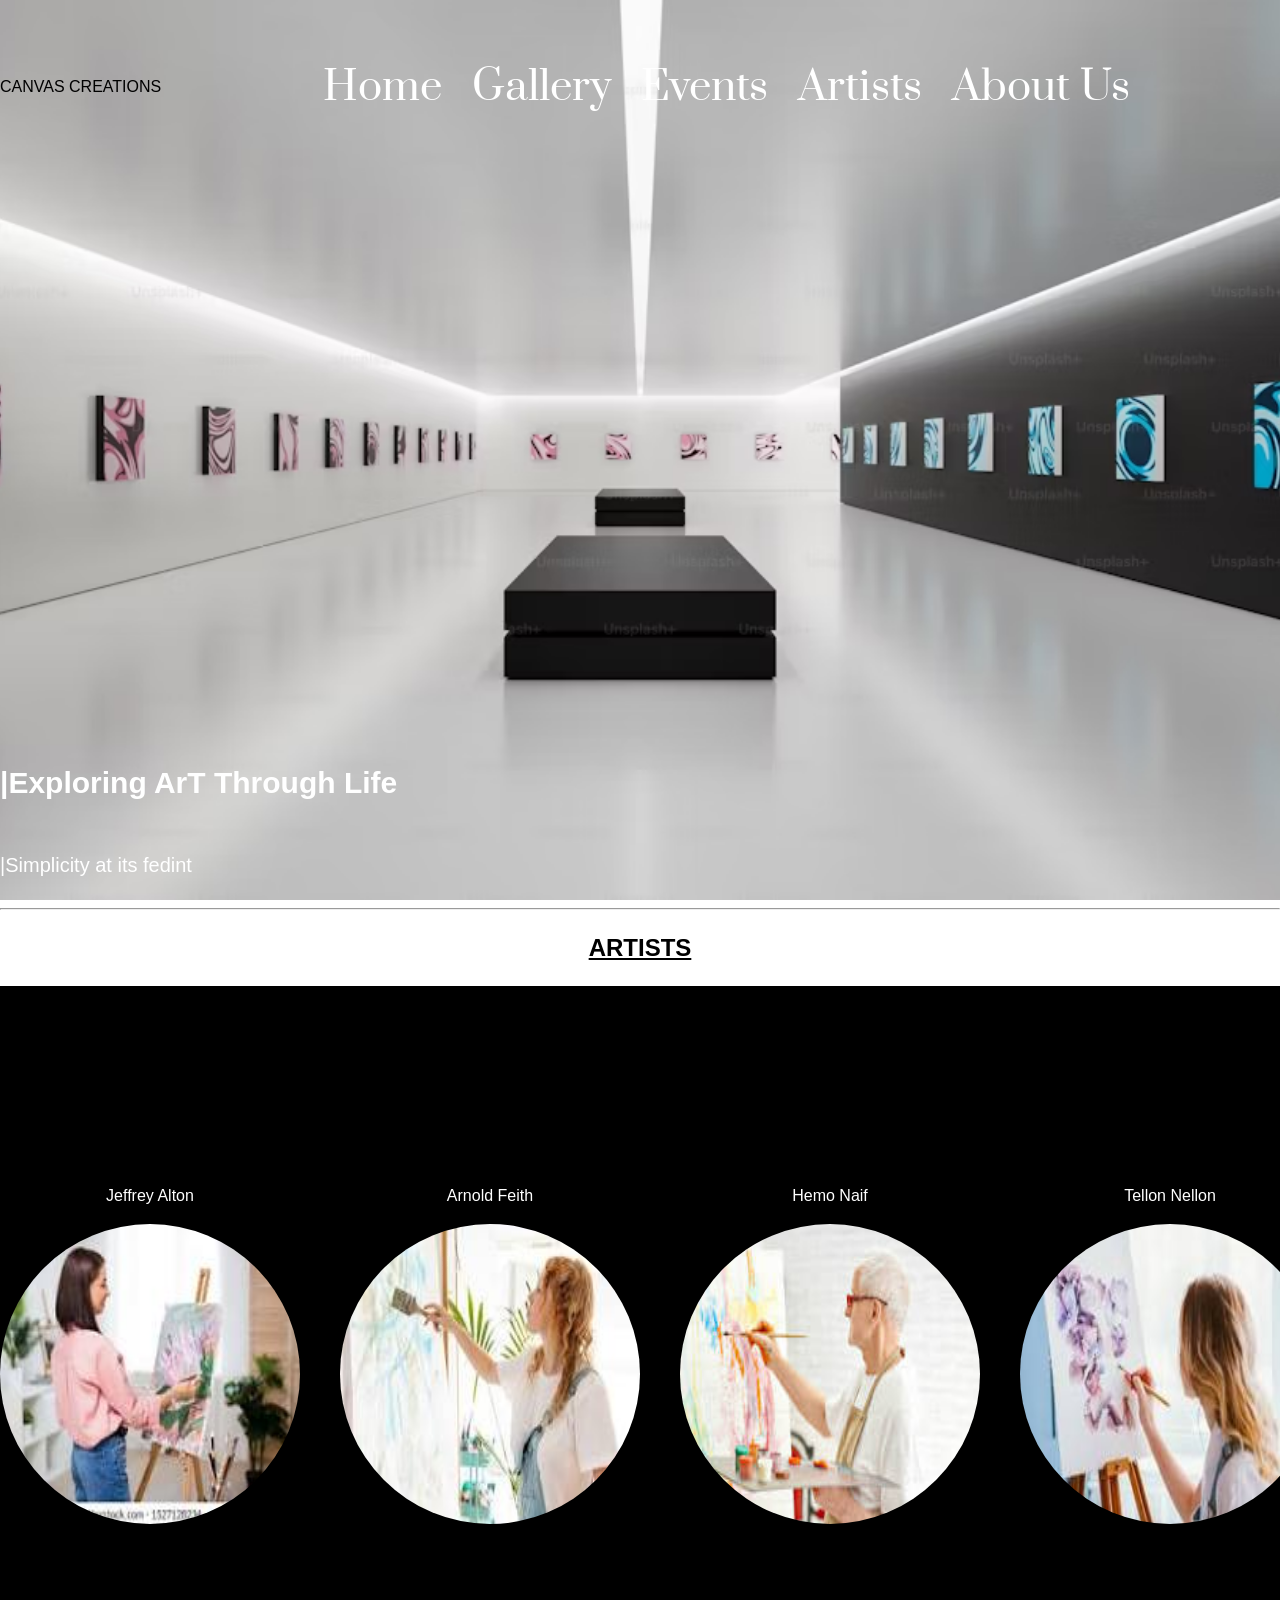
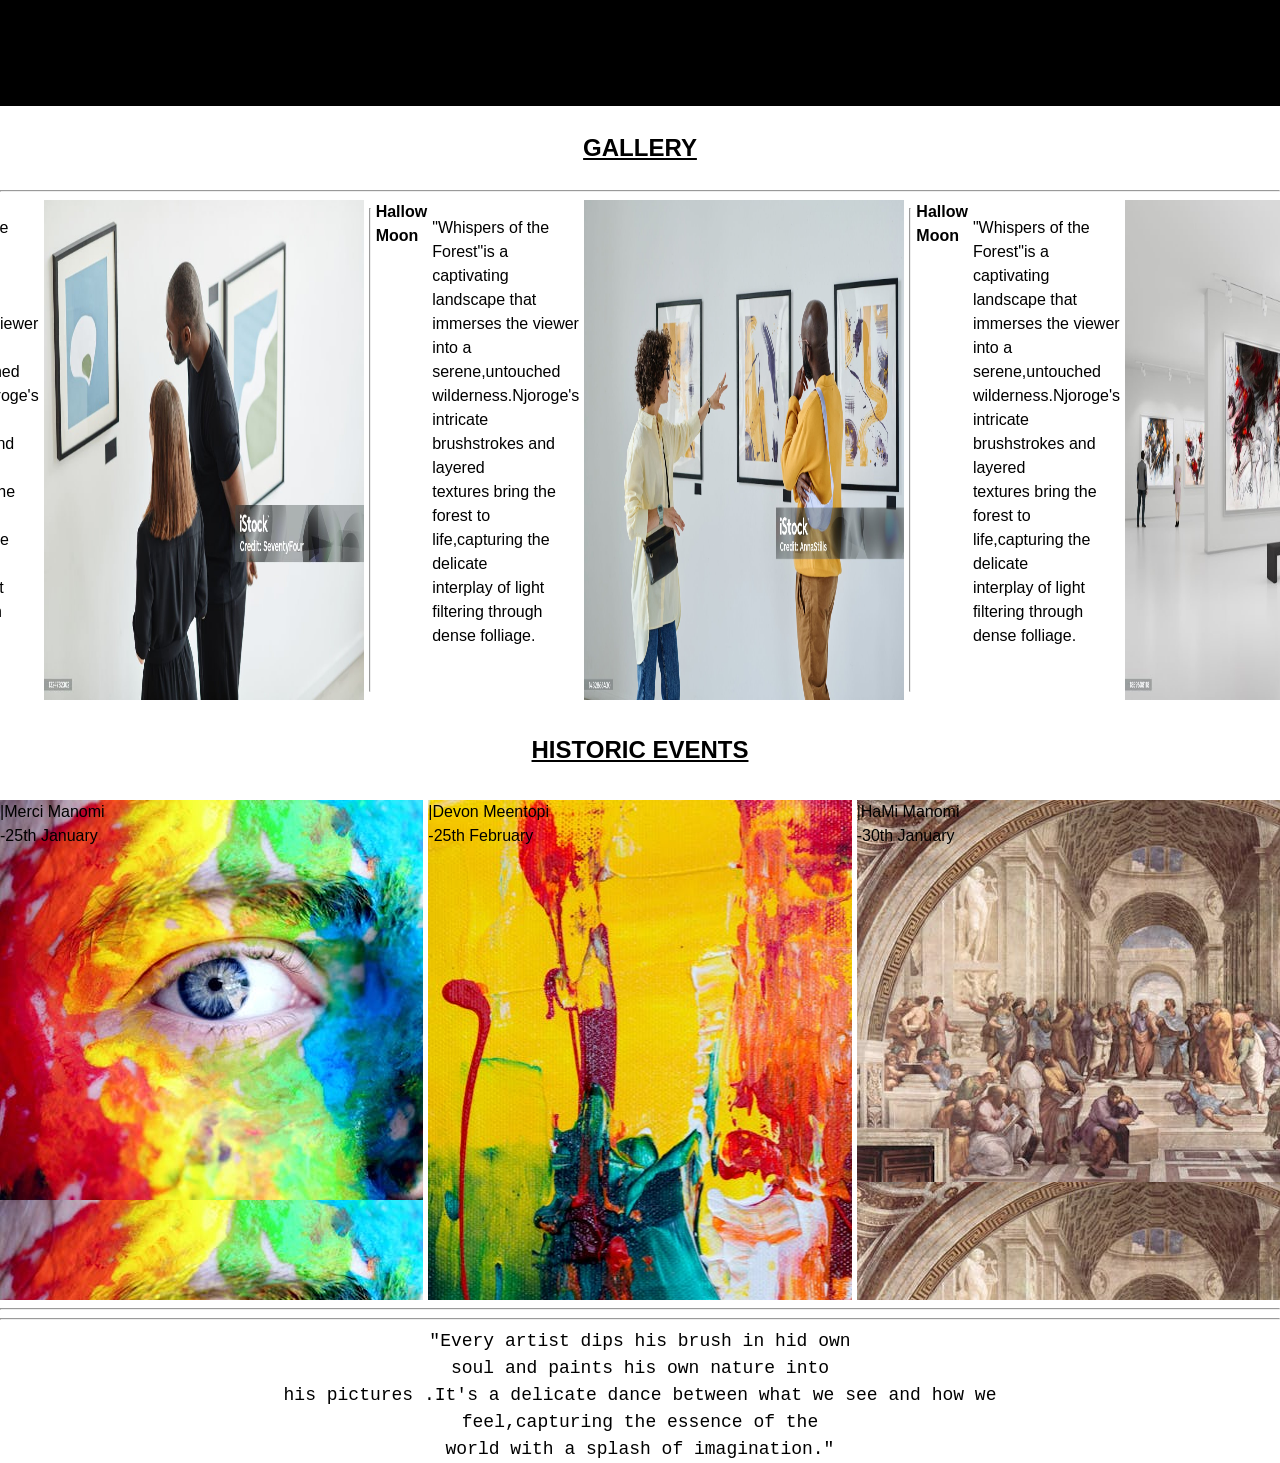
==== index.html @ 70420e49 "filename change" ====
<!DOCTYPE html>
<html lang="en">
  <head>
    <meta charset="UTF-8" />
    <meta name="viewport" content="width=device-width, initial-scale=1.0" />
    <link rel="stylesheet" href="style.css" />
    <title>Canvas art gallery</title>
  </head>

  <body>
    <!-- <h1>
      <b><u>CANVAS CREATIONS</u></b>
    </h1>
    <header>


    </header>
    <div class="hero-text">
        <nav>

          </nav>
        <p>
          <b> <br /></b>
        </p>
        <input type="text" placeholder="Search" />
      </div> -->
    <div class="hero-page">
      <div class="navbar">
        <div class="logo">CANVAS CREATIONS</div>
        <ul>
          <li><a href="#Home">Home</a></li>
          <li><a href="#Gallery">Gallery</a></li>
          <li><a href="#Events">Events</a></li>
          <li><a href="#Artists">Artists</a></li>
          <li><a href="#About Us">About Us</a></li>
        </ul>
      </div>
      <div class="hero-text">
        <h2>|Exploring ArT Through Life</h2>
        <p>|Simplicity at its fedint</p>
      </div>
    </div>

    <hr />
    <section id="#artists">
      <h2>
        <b><u>ARTISTS</u></b>
      </h2>
      <div class="image-container">
        <div class="card">
          <p>Jeffrey Alton</p>
          <img src="images/download (8).jpeg" alt="" width="35%" />
        </div>

        <div class="card">
          <p>Arnold Feith</p>
          <img src="images/download (10).jpeg" alt="" width="35%" />
        </div>

        <div class="card">
          <p>Hemo Naif</p>
          <img src="images/download (9).jpeg" alt="" width="35%" />
        </div>

        <div class="card">
          <p>Tellon Nellon</p>
          <img src="images/download (6).jpeg" alt="" width="35%" />
        </div>
      </div>
    </section>

    <section id="#gallery">
      <h3>
        <b><u>GALLERY</u></b>
      </h3>
      <hr />
      <div class="pictures-container">
        <h><b>Hallow Moon</b></h>
        <p>
          "Whispers of the Forest"is a captivating landscape that<br />immerses
          the viewer into a serene,untouched<br />
          wilderness.Njoroge's intricate brushstrokes and layered<br />textures
          bring the forest to life,capturing the delicate<br />
          interplay of light filtering through dense folliage.
        </p>
        <img
          src="images/istockphoto-1324782302-1024x1024.jpg"
          alt=""
          height="500px"
          width="25%"
        />
        <hr />
        <h><b>Hallow Moon</b></h>
        <p>
          "Whispers of the Forest"is a captivating landscape that<br />immerses
          the viewer into a serene,untouched<br />
          wilderness.Njoroge's intricate brushstrokes and layered<br />textures
          bring the forest to life,capturing the delicate<br />
          interplay of light filtering through dense folliage.
        </p>
        <img
          src="images/istockphoto-1432866430-2048x2048.jpg"
          alt=""
          height="500px"
          width="25%"
        />
        <hr />
        <h><b>Hallow Moon</b></h>
        <p>
          "Whispers of the Forest"is a captivating landscape that<br />immerses
          the viewer into a serene,untouched<br />
          wilderness.Njoroge's intricate brushstrokes and layered<br />textures
          bring the forest to life,capturing the delicate<br />
          interplay of light filtering through dense folliage.
        </p>
        <img
          src="images/istockphoto-1859608118-1024x1024.jpg"
          alt=""
          height="500px"
          width="25%"
        />
      </div>
    </section>
    <section id="#events">
      <h4>
        <b><u>HISTORIC EVENTS</u></b>
      </h4>
      <div class="pic-container">
        <div class="row">
          |Merci Manomi<br />
          -25th January
        </div>
        <div class="low">
          |Devon Meentopi<br />
          -25th February
        </div>
        <div class="count">
          |HaMi Manomi<br />
          -30th January
        </div>
      </div>
    </section>
    <hr />
    <hr />
    <section>
      <div class="ending">
        "Every artist dips his brush in hid own<br />soul and paints his own
        nature into<br />his pictures .It's a delicate dance between what we see
        and how we<br />feel,capturing the essence of the<br />world with a
        splash of imagination."
      </div>
    </section>
  </body>
</html>
---- style.css ----
@import url('https://fonts.googleapis.com/css2?family=Prata&display=swap');
body{
    font-family: Arial, Helvetica, sans-serif;
    padding: 0;
    margin: 0;
    line-height: 1.5;
    background-color: transparent;
}
/* header{

}
nav ul{
    list-style-type: none;
    padding: 20px;
    margin: 20px;
    display: flex;
}
nav ul li{
    flex: 1;
}
nav ul li a{
    text-align: center;
    display: block;
    color: white;
    padding: 20px;
    text-decoration: none;
    font-size: 20px;
}
nav ul li a:hover{
    background-color: grey; */
/* } */
.hero-page{
    background-image:url(images/premium_photo-1706432893245-879578bdee4d.avif);
    background-position: center;
    background-repeat: no-repeat;
    background-size: cover;
    height: 100vh;
    width: 100%;
    display: flex;
    flex-direction: column;
    justify-content: space-between;
}
.hero-text{
display: flex;
align-items: flex-end;
justify-content: flex-start;
}
.navbar{
    padding-top: 40px;
    display: flex;
    align-items: center;
    justify-content: space-between;
    padding-right: 50px;
    margin-right: 100px;

}
.navbar ul{
    display: flex;
    align-items: center;
    justify-content: center;
    gap: 30px;

}
.navbar ul li{
    list-style: none;
    font-size: 40px;

}
.navbar ul li a{
    text-decoration: none;
    color: #fff;
    font-family: "Prata", serif;
    font-weight: 400;
    font-style: normal;

}
.hero-text{

    color: white;
    display: flex;
    flex-direction: column;
    align-items: flex-start;
    justify-content: flex-start;

}
.hero-text h2{
    font-size: 30px;
}
.hero-text p{
    font-size: 20px;
}

input{
    float: right;
    color: black;
    background-color: lightblue;
}
.image-container{
    height: 80vh;
    width: 100%;
    display: flex;
    align-items: center;
    justify-content: space-between;
    gap: 40px;
    background-color: black;
    color: white;
}
.image-container img{
    width: 300px;
    height: 300px;
    border-radius: 50%;
}
.card{
    display: flex;
    align-items: center;
    flex-direction: column;
}
.pictures-container{
    display: flex;
    justify-content: center;
    gap: 5px;
    overflow: visible;
}
.row{
background-image:url(images/pexels-photo-1209843.jpeg);
height: 500px;
width: 35%;
}
.low{
 background-image: url(images/pexels-photo-1585325.jpeg);
height: 500px;
width: 35%;
}
.count{
background-image: url(images/art-school-of-athens-raphael-italian-painter-fresco-159862.jpeg);
height: 500px;
width: 35%;
}
.pic-container{
display: flex;
justify-content:center;
gap: 5px;    
}
h3{
text-align: center;
font-size: 150%;
}
h4{
text-align: center;
font-size: 150%;
}
h2{
text-align: center;
font-size: 150%;
}
.ending{
text-align: center;
font-size: large;
font-family: 'Courier New', Courier, monospace;
}
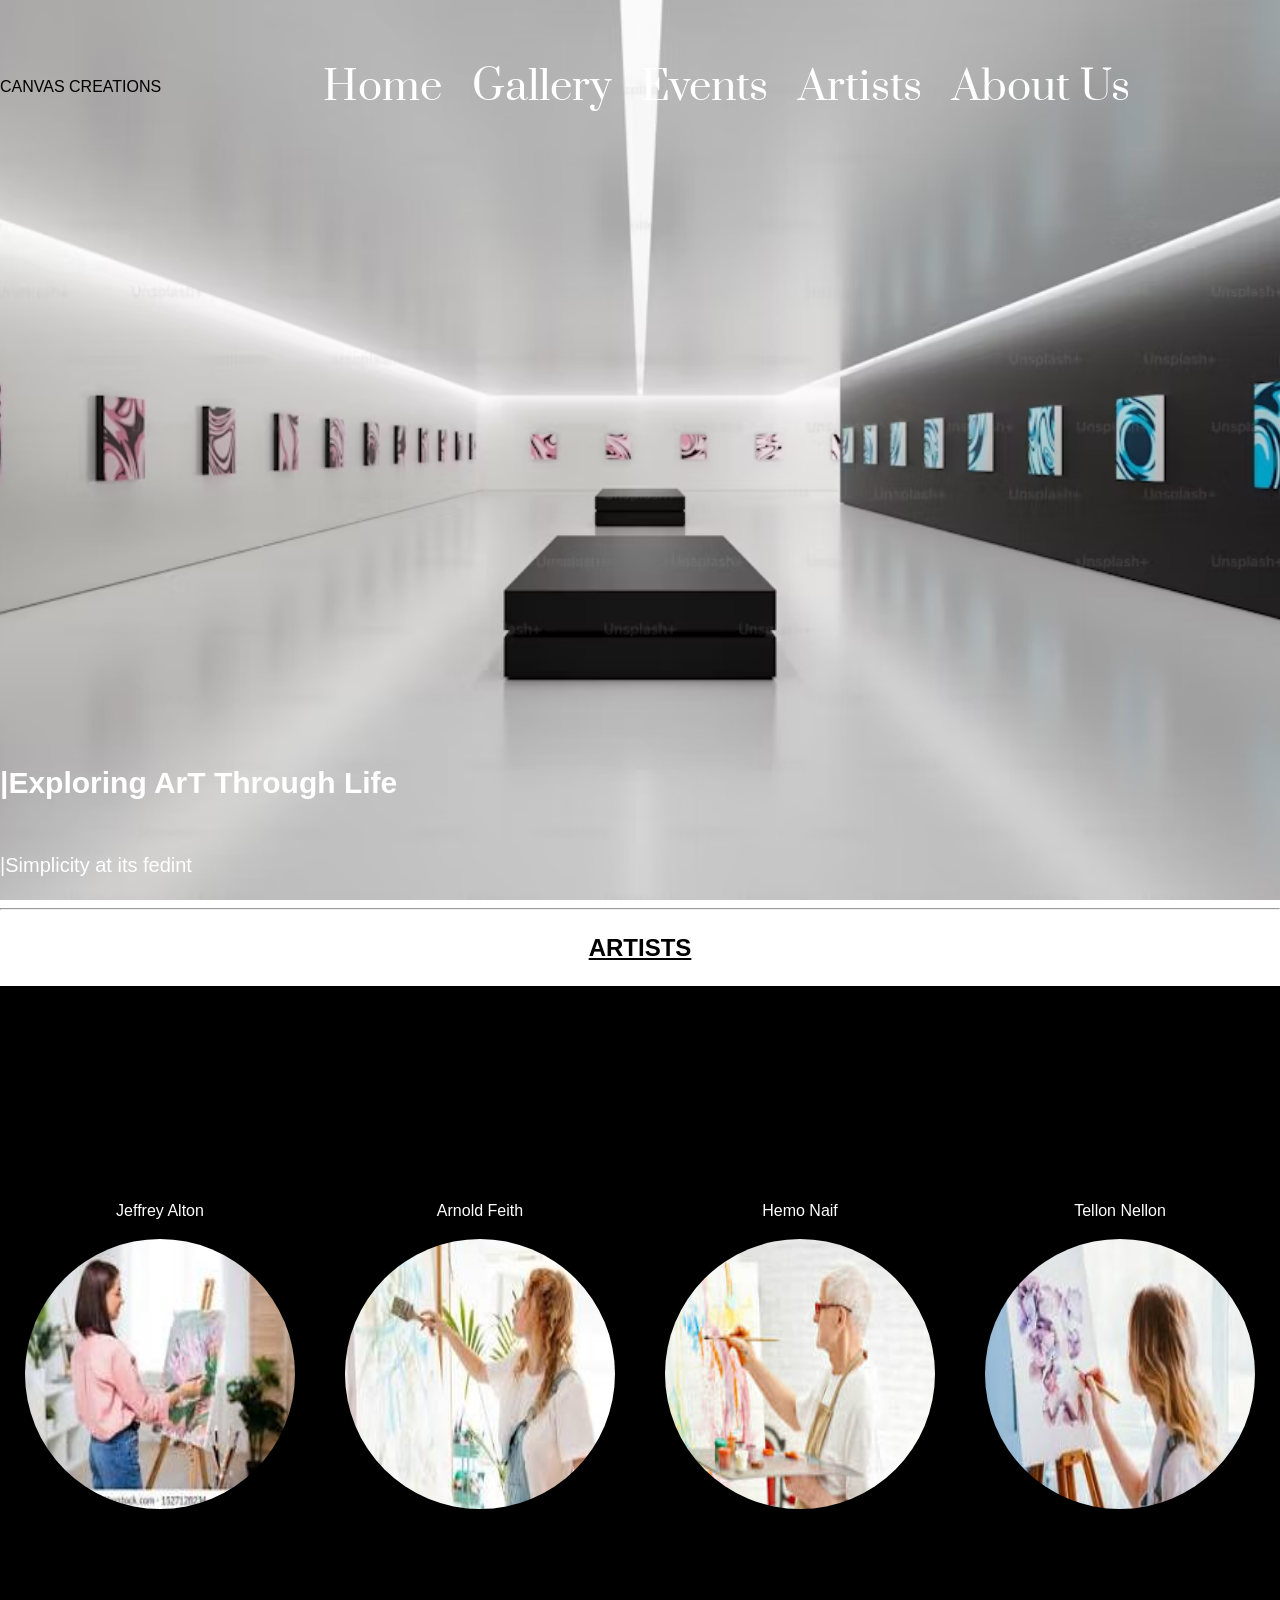
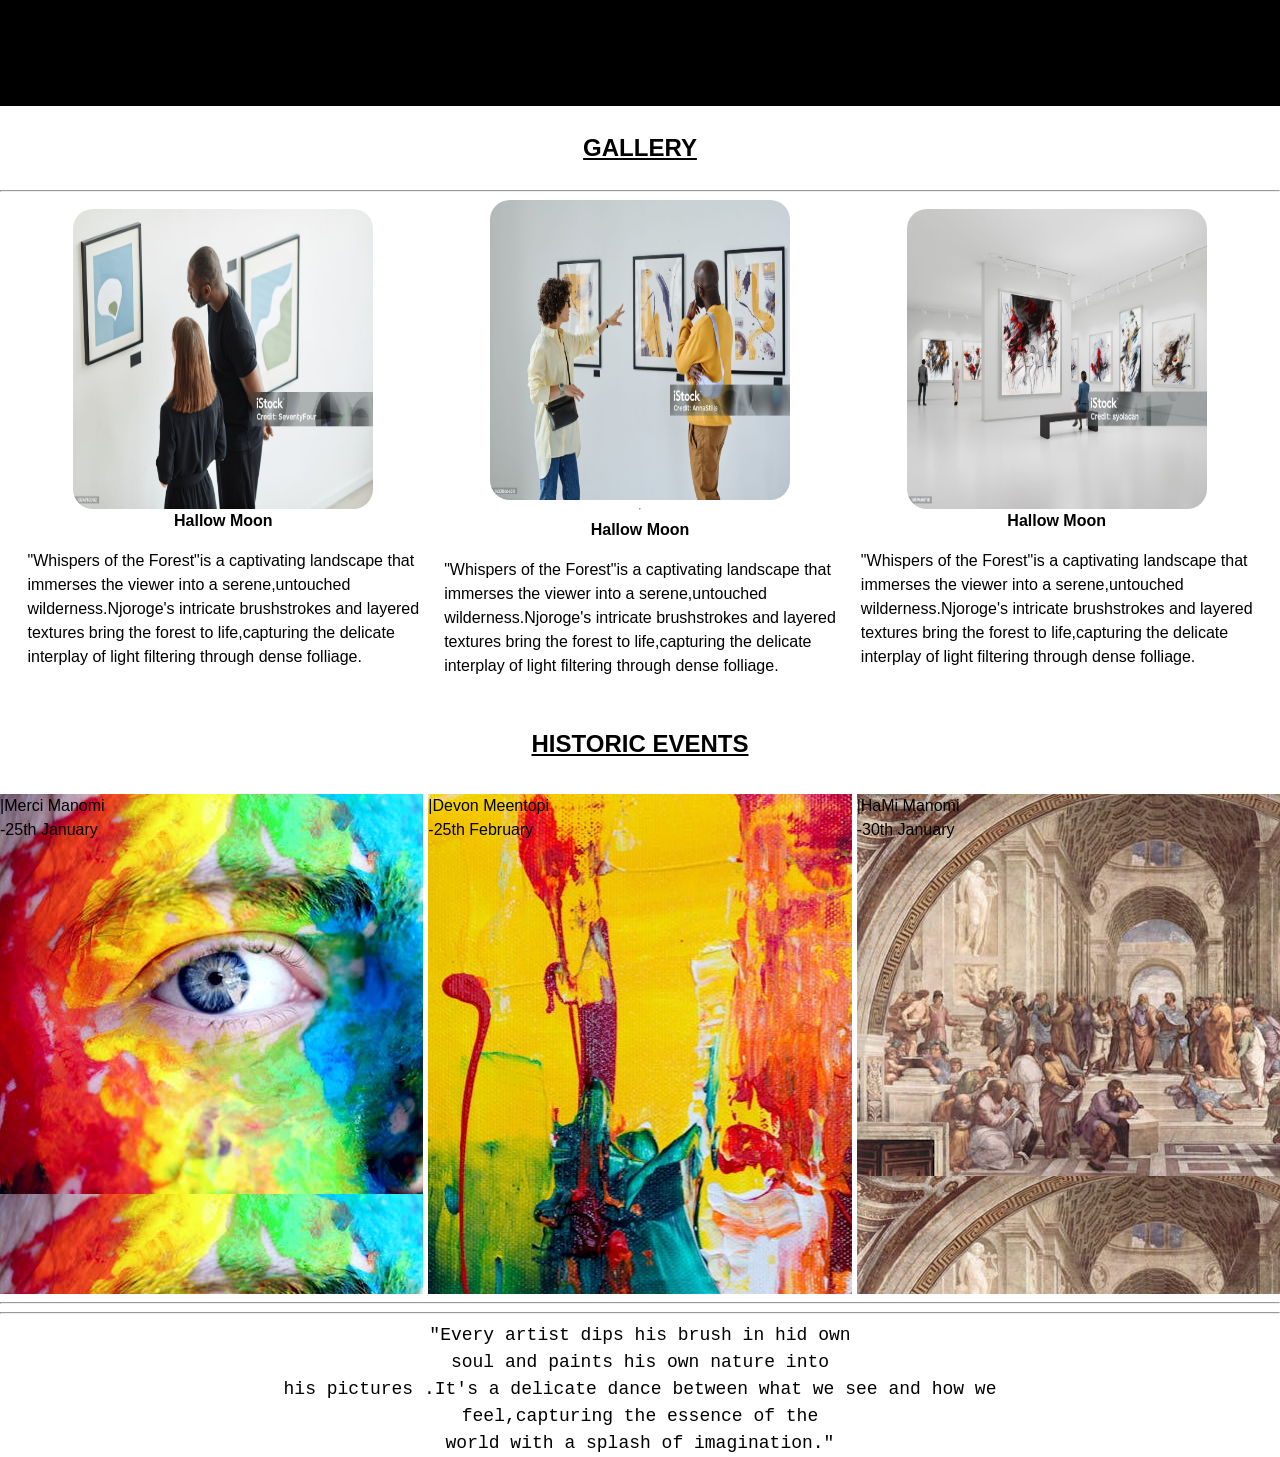
==== commit 7e1108a5: "further commits" ====
--- a/index.html
+++ b/index.html
@@ -75,50 +75,58 @@
       </h3>
       <hr />
       <div class="pictures-container">
-        <h><b>Hallow Moon</b></h>
-        <p>
-          "Whispers of the Forest"is a captivating landscape that<br />immerses
-          the viewer into a serene,untouched<br />
-          wilderness.Njoroge's intricate brushstrokes and layered<br />textures
-          bring the forest to life,capturing the delicate<br />
-          interplay of light filtering through dense folliage.
-        </p>
-        <img
-          src="images/istockphoto-1324782302-1024x1024.jpg"
-          alt=""
-          height="500px"
-          width="25%"
-        />
-        <hr />
-        <h><b>Hallow Moon</b></h>
-        <p>
-          "Whispers of the Forest"is a captivating landscape that<br />immerses
-          the viewer into a serene,untouched<br />
-          wilderness.Njoroge's intricate brushstrokes and layered<br />textures
-          bring the forest to life,capturing the delicate<br />
-          interplay of light filtering through dense folliage.
-        </p>
-        <img
-          src="images/istockphoto-1432866430-2048x2048.jpg"
-          alt=""
-          height="500px"
-          width="25%"
-        />
-        <hr />
-        <h><b>Hallow Moon</b></h>
-        <p>
-          "Whispers of the Forest"is a captivating landscape that<br />immerses
-          the viewer into a serene,untouched<br />
-          wilderness.Njoroge's intricate brushstrokes and layered<br />textures
-          bring the forest to life,capturing the delicate<br />
-          interplay of light filtering through dense folliage.
-        </p>
-        <img
-          src="images/istockphoto-1859608118-1024x1024.jpg"
-          alt=""
-          height="500px"
-          width="25%"
-        />
+        <div class="pic-card">
+          <img
+            src="images/istockphoto-1324782302-1024x1024.jpg"
+            alt=""
+            height="500px"
+            width="25%"
+          />
+          <h><b>Hallow Moon</b></h>
+          <p>
+            "Whispers of the Forest"is a captivating landscape that<br />immerses
+            the viewer into a serene,untouched<br />
+            wilderness.Njoroge's intricate brushstrokes and layered<br />textures
+            bring the forest to life,capturing the delicate<br />
+            interplay of light filtering through dense folliage.
+          </p>
+
+        </div>
+        <div class="pic-card">
+
+          <img
+            src="images/istockphoto-1432866430-2048x2048.jpg"
+            alt=""
+            height="500px"
+            width="25%"
+          />
+          <hr />
+          <h><b>Hallow Moon</b></h>
+          <p>
+            "Whispers of the Forest"is a captivating landscape that<br />immerses
+            the viewer into a serene,untouched<br />
+            wilderness.Njoroge's intricate brushstrokes and layered<br />textures
+            bring the forest to life,capturing the delicate<br />
+            interplay of light filtering through dense folliage.
+          </p>
+        </div>
+        <div class="pic-card">
+
+          <img
+            src="images/istockphoto-1859608118-1024x1024.jpg"
+            alt=""
+            height="500px"
+            width="25%"
+          />
+          <h><b>Hallow Moon</b></h>
+          <p>
+            "Whispers of the Forest"is a captivating landscape that<br />immerses
+            the viewer into a serene,untouched<br />
+            wilderness.Njoroge's intricate brushstrokes and layered<br />textures
+            bring the forest to life,capturing the delicate<br />
+            interplay of light filtering through dense folliage.
+          </p>
+        </div>
       </div>
     </section>
     <section id="#events">
--- a/style.css
+++ b/style.css
@@ -100,14 +100,13 @@
     width: 100%;
     display: flex;
     align-items: center;
-    justify-content: space-between;
-    gap: 40px;
+    justify-content: space-around;
     background-color: black;
     color: white;
 }
 .image-container img{
-    width: 300px;
-    height: 300px;
+    width: 270px;
+    height: 270px;
     border-radius: 50%;
 }
 .card{
@@ -117,9 +116,21 @@
 }
 .pictures-container{
     display: flex;
+    flex-direction: row;
     justify-content: center;
-    gap: 5px;
-    overflow: visible;
+    gap: 25px;
+    overflow: hidden;
+}
+.pic-card{
+    display: flex;
+    flex-direction: column;
+    align-items: center;
+    justify-content: center;
+}
+.pic-card img{
+    width: 300px;
+    height: 300px;
+    border-radius: 20px;
 }
 .row{
 background-image:url(images/pexels-photo-1209843.jpeg);
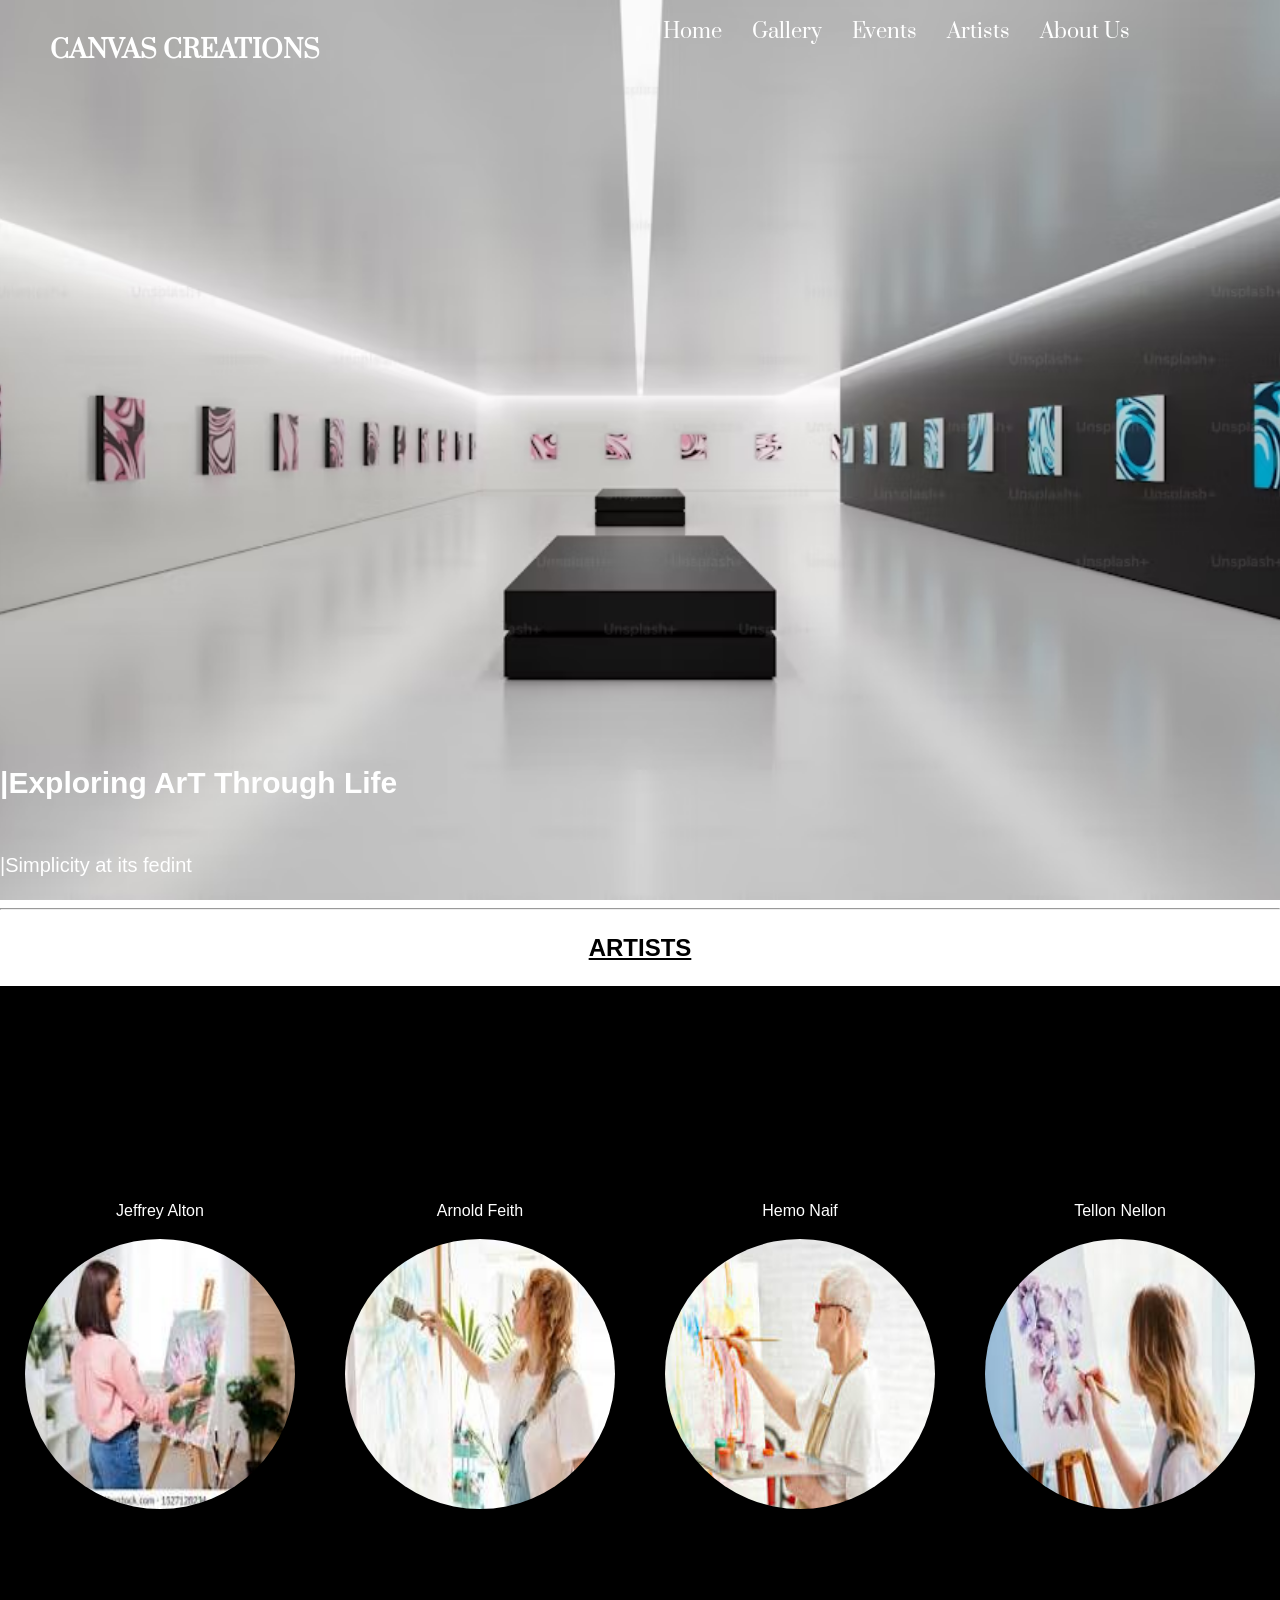
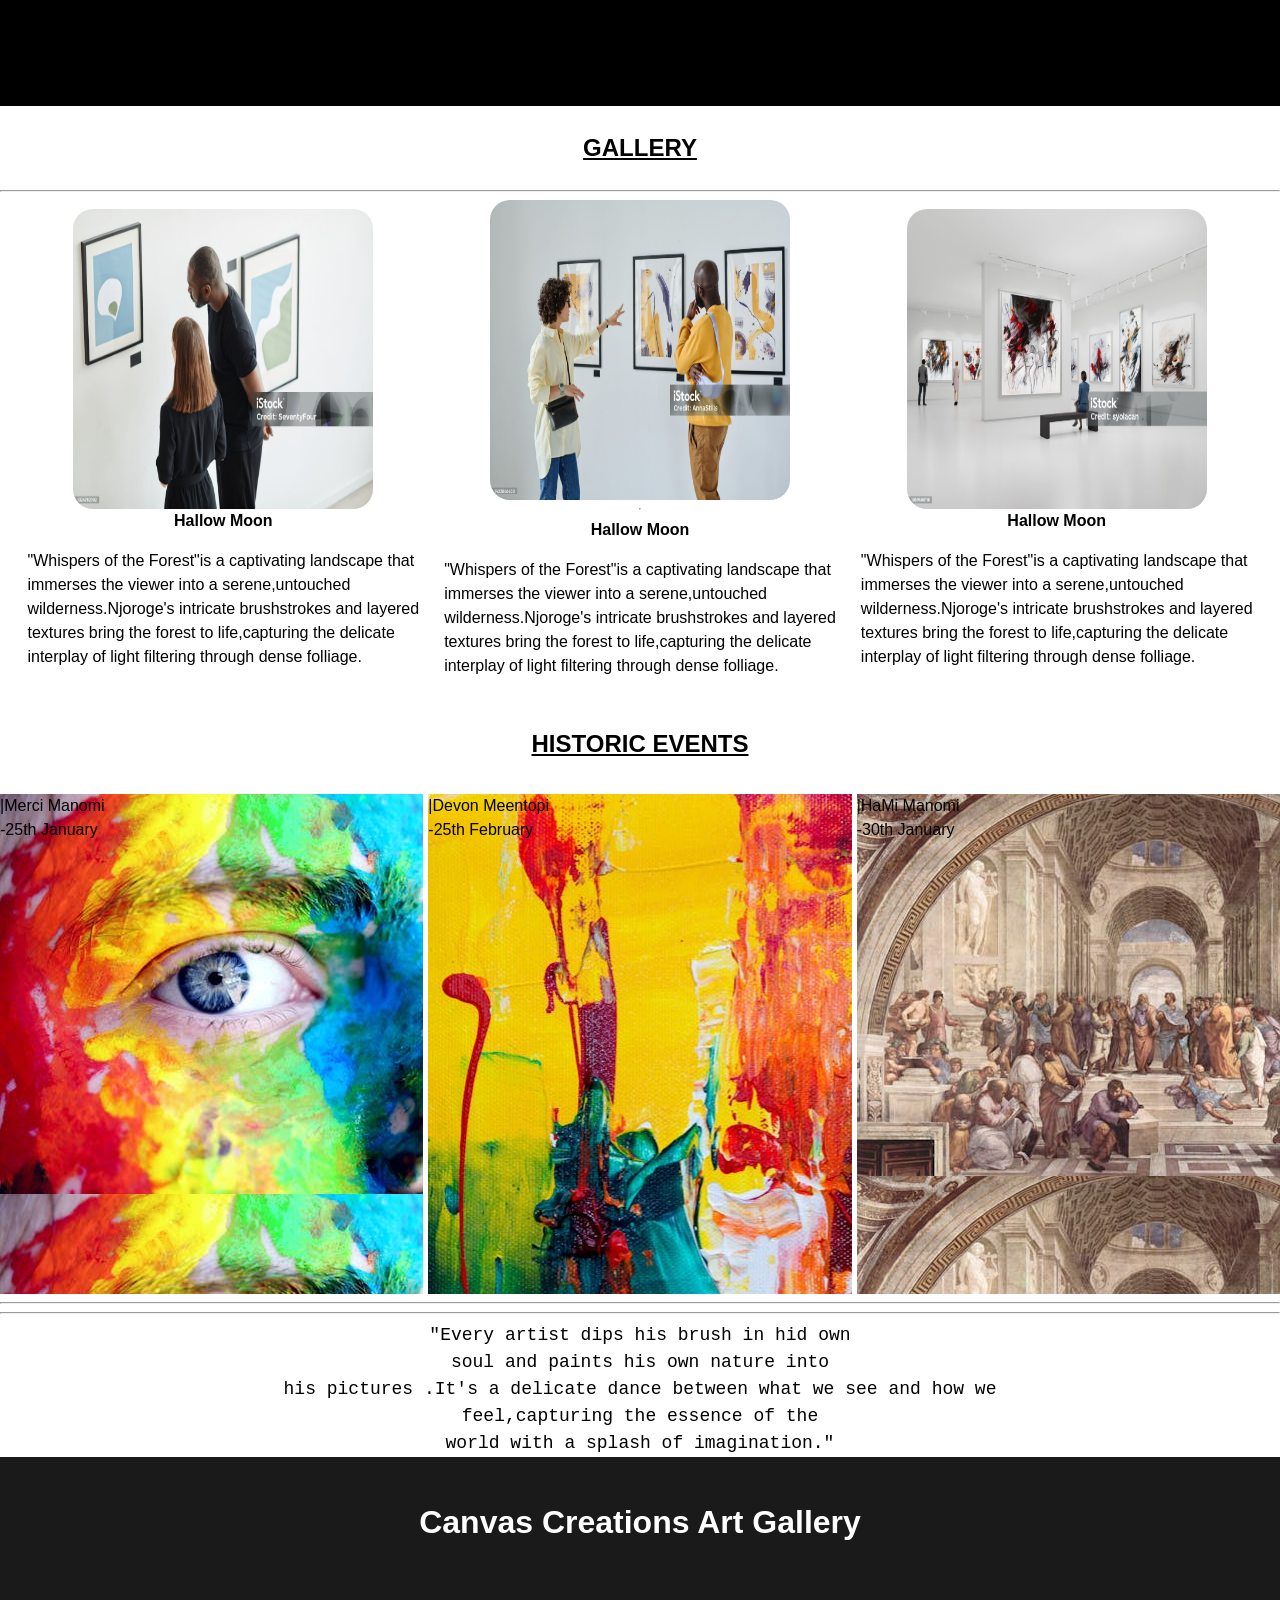
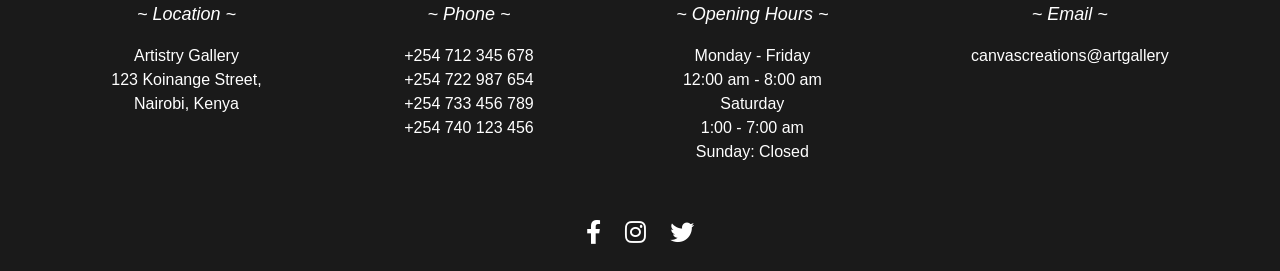
==== commit 813ba733: "further commits" ====
--- a/index.html
+++ b/index.html
@@ -4,6 +4,8 @@
     <meta charset="UTF-8" />
     <meta name="viewport" content="width=device-width, initial-scale=1.0" />
     <link rel="stylesheet" href="style.css" />
+    <link rel="stylesheet" href="https://cdnjs.cloudflare.com/ajax/libs/font-awesome/6.0.0-beta3/css/all.min.css">
+
     <title>Canvas art gallery</title>
   </head>
 
@@ -158,5 +160,35 @@
         splash of imagination."
       </div>
     </section>
+    <footer class="footer">
+      <div class="footer-container">
+          <div class="footer-logo">
+              <h1>Canvas Creations Art Gallery</h1>
+          </div>
+          <div class="footer-info">
+              <div class="location">
+                  <h3>~ Location ~</h3>
+                  <p>Artistry Gallery<br>123 Koinange Street,<br>Nairobi, Kenya</p>
+              </div>
+              <div class="contact">
+                  <h3>~ Phone ~</h3>
+                  <p>+254 712 345 678<br>+254 722 987 654<br>+254 733 456 789<br>+254 740 123 456</p>
+              </div>
+              <div class="opening-hours">
+                  <h3>~ Opening Hours ~</h3>
+                  <p>Monday - Friday<br>12:00 am - 8:00 am<br>Saturday<br>1:00 - 7:00 am<br>Sunday: Closed</p>
+              </div>
+              <div class="email">
+                  <h3>~ Email ~</h3>
+                  <p>canvascreations@artgallery</p>
+              </div>
+          </div>
+          <div class="social-media">
+              <a href="#"><i class="fab fa-facebook-f"></i></a>
+              <a href="#"><i class="fab fa-instagram"></i></a>
+              <a href="#"><i class="fab fa-twitter"></i></a>
+          </div>
+      </div>
+  </footer>
   </body>
 </html>
--- a/style.css
+++ b/style.css
@@ -45,8 +45,17 @@
 align-items: flex-end;
 justify-content: flex-start;
 }
+.logo{
+    width: 300px;
+    height: 00px;
+    margin-left: 50px;
+    color: #fff;
+    font-weight: 700;
+    font-family: 'Prata', serif;
+    font-size: 25px;
+}
 .navbar{
-    padding-top: 40px;
+    padding-top: 0px;
     display: flex;
     align-items: center;
     justify-content: space-between;
@@ -63,7 +72,7 @@
 }
 .navbar ul li{
     list-style: none;
-    font-size: 40px;
+    font-size: 20px;
 
 }
 .navbar ul li a{
@@ -73,6 +82,9 @@
     font-weight: 400;
     font-style: normal;
 
+}
+.navbar ul li a:hover{
+    color: #bbd5e6;
 }
 .hero-text{
 
@@ -168,4 +180,73 @@
 text-align: center;
 font-size: large;
 font-family: 'Courier New', Courier, monospace;
+}
+.footer {
+    background-color: #1a1a1a;
+    color: #fff;
+    padding: 20px 0;
+    text-align: center;
+}
+
+.footer-container {
+    display: flex;
+    flex-wrap: wrap;
+    justify-content: space-around;
+    max-width: 1200px;
+    margin: auto;
+}
+
+.footer-logo img {
+    max-width: 150px;
+    margin-bottom: 20px;
+}
+
+.footer-info {
+    display: flex;
+    justify-content: space-around;
+    flex-wrap: wrap;
+    width: 100%;
+}
+
+.footer-info div {
+    margin: 15px;
+    max-width: 200px;
+}
+
+.footer-info h3 {
+    font-size: 18px;
+    margin-bottom: 10px;
+    font-weight: normal;
+    font-style: italic;
+}
+
+.footer-info p {
+    font-size: 16px;
+    line-height: 1.5;
+}
+
+.social-media {
+    margin-top: 20px;
+}
+
+.social-media a {
+    color: #fff;
+    margin: 0 10px;
+    font-size: 24px;
+    text-decoration: none;
+}
+
+.social-media a:hover {
+    color: #ccc;
+}
+
+/* Responsive Design */
+@media (max-width: 768px) {
+    .footer-info {
+        flex-direction: column;
+        align-items: center;
+    }
+    .footer-info div {
+        text-align: center;
+    }
 }
